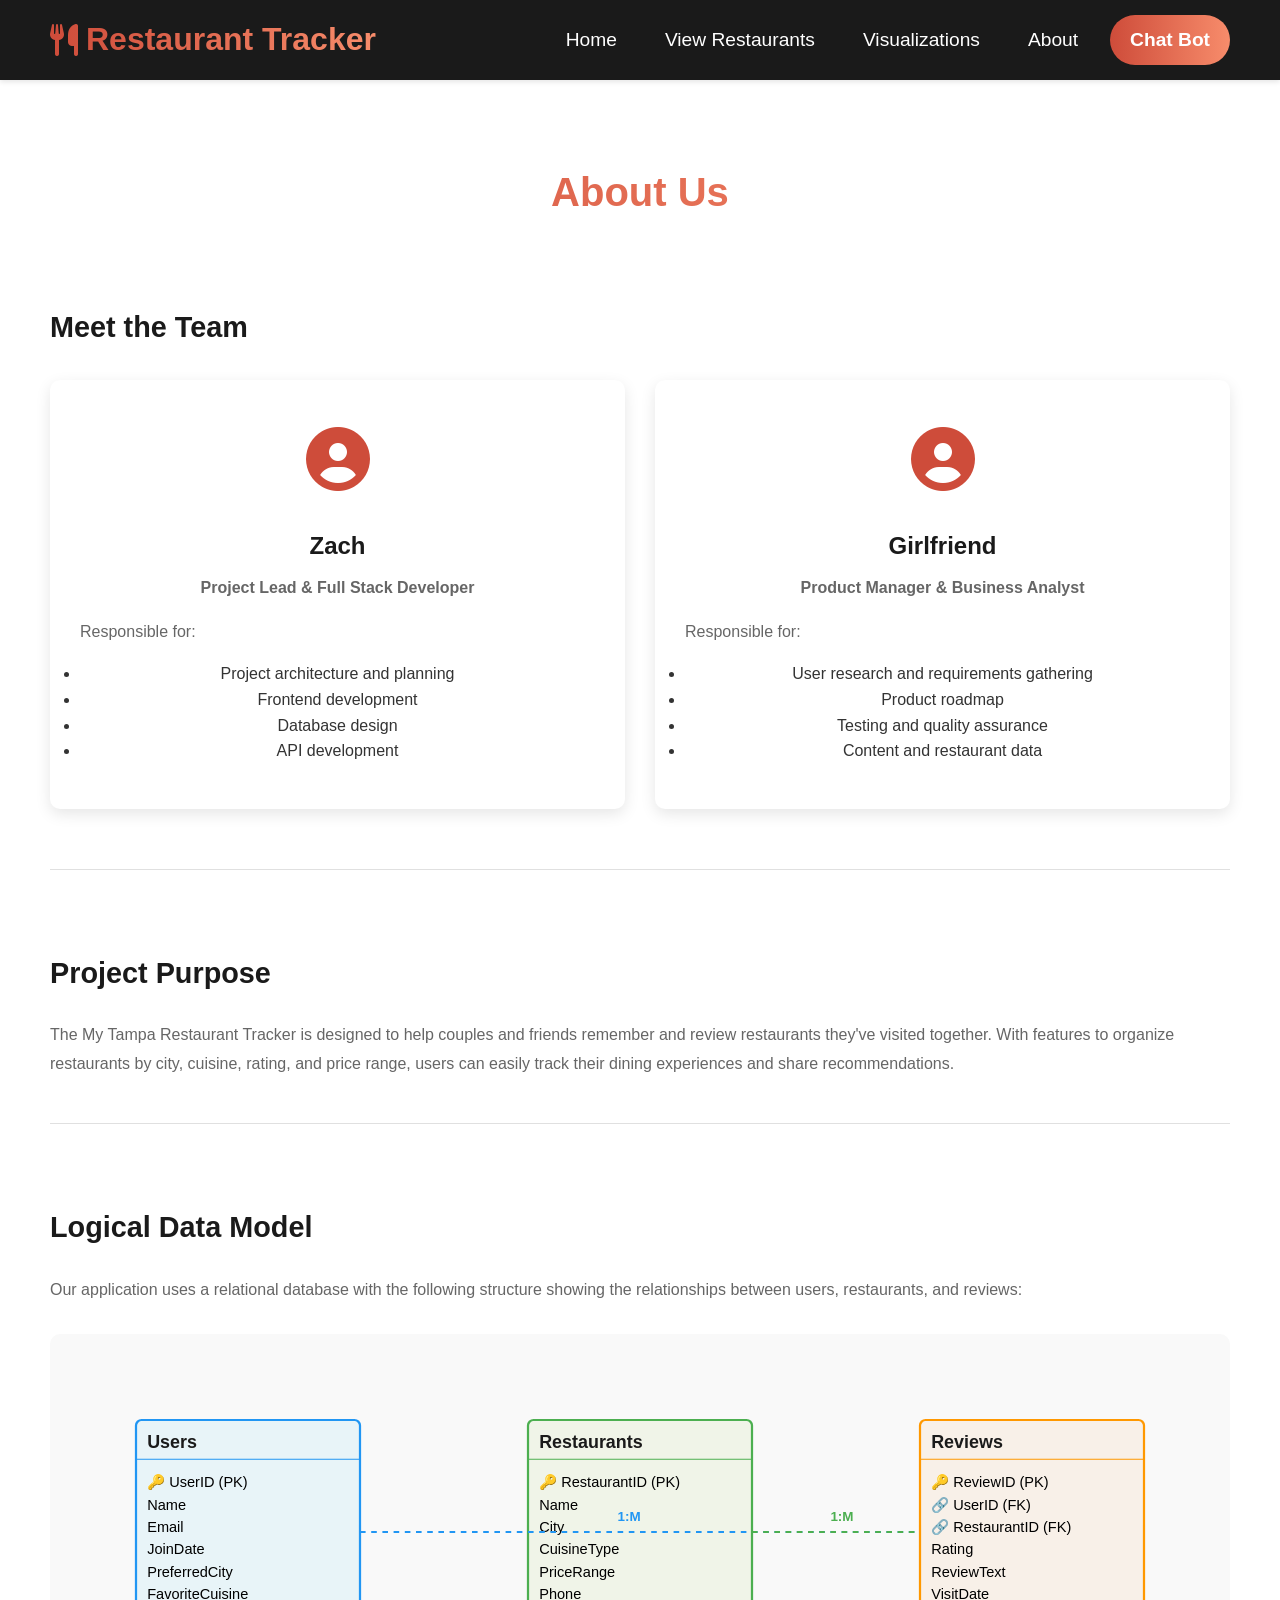
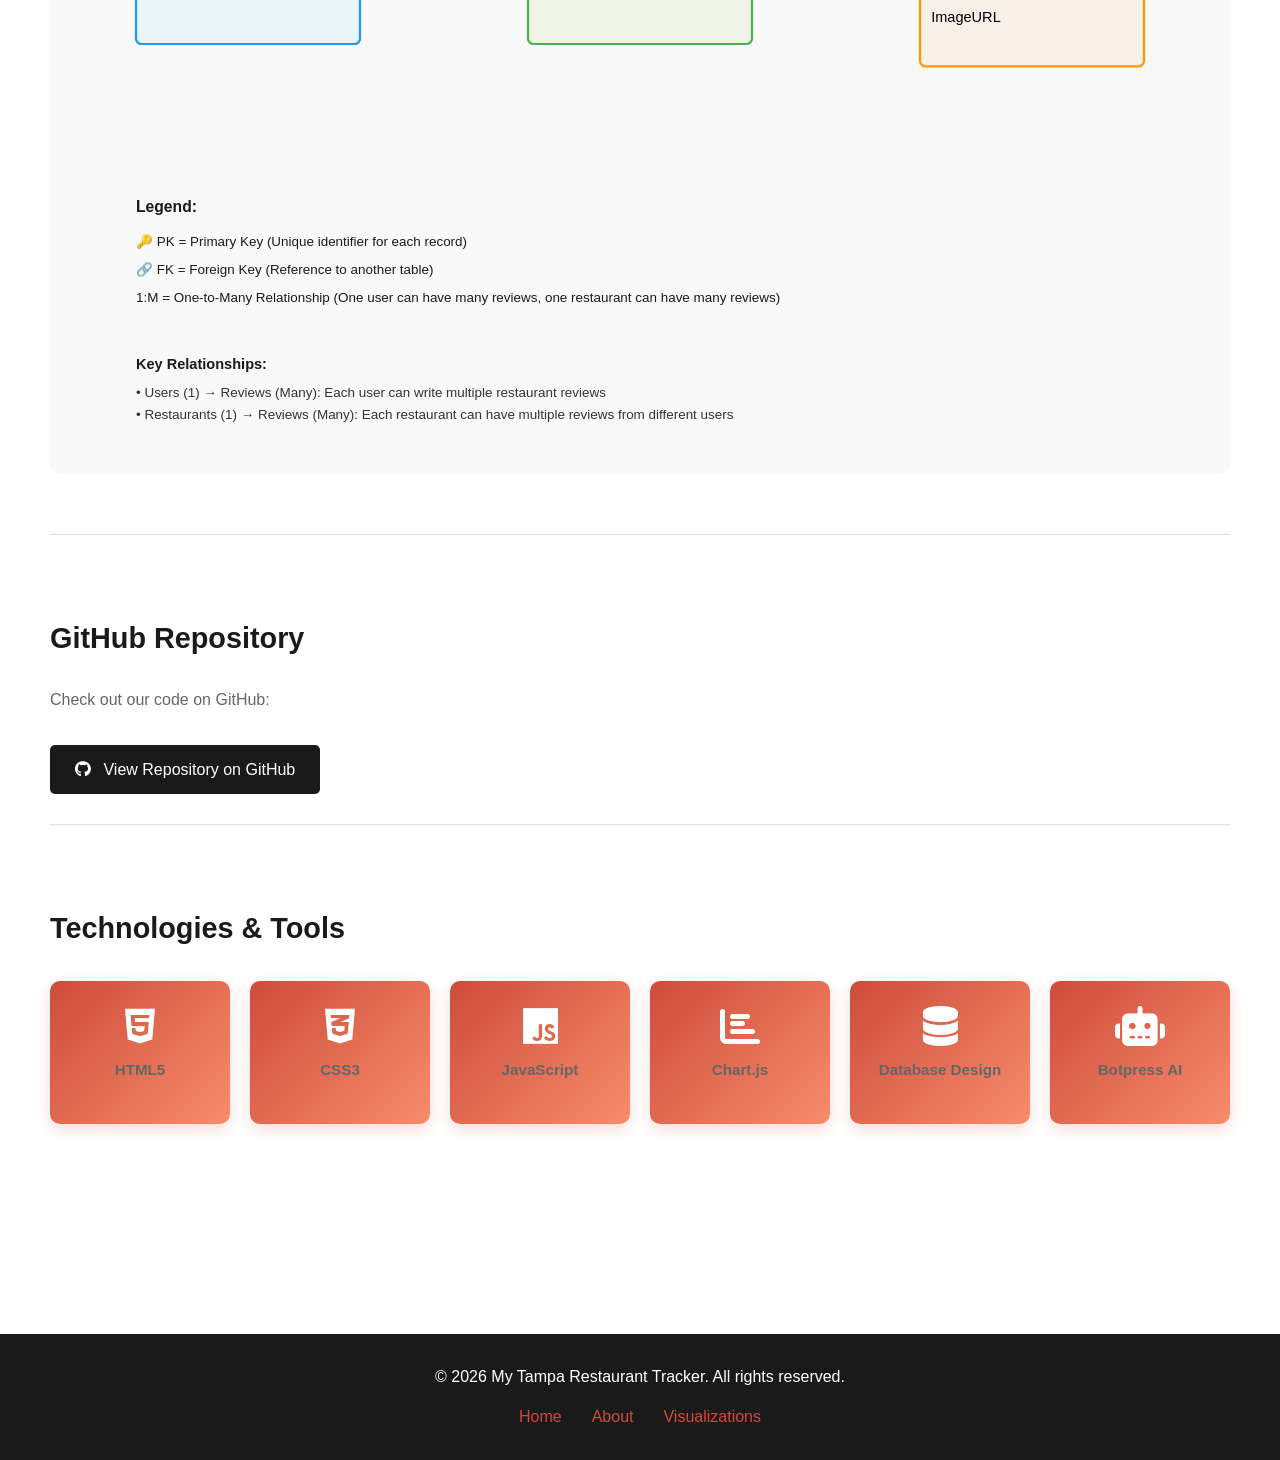
==== My-Tampa-Restaurant-Tracker/about.html @ 0e8261d6 "Finished all logic excluding botpress bot" ====
<!DOCTYPE html>
<html lang="en">
<head>
    <meta charset="UTF-8">
    <meta name="viewport" content="width=device-width, initial-scale=1.0">
    <title>About Us</title>
    <link rel="stylesheet" href="styles.css">
    <link rel="stylesheet" href="https://cdnjs.cloudflare.com/ajax/libs/font-awesome/6.4.0/css/all.min.css">
</head>
<body>
    <nav class="navbar">
        <div class="navbar_container">
            <a href="index.html" id="navbar_logo">
                <i class="fas fa-utensils"></i> Restaurant Tracker
            </a>
            <div class="navbar_toggle" id="mobile-menu">
                <span class="bar"></span> <span class="bar"></span> <span class="bar"></span>
            </div>
            <ul class="navbar_menu">
                <li>
                    <a href="index.html" class="navbar_links">Home</a>
                </li>
                <li>
                    <a href="read.html" class="navbar_links">View Restaurants</a>
                </li>
                <li>
                    <a href="visualizations.html" class="navbar_links">Visualizations</a>
                </li>
                <li>
                    <a href="about.html" class="navbar_links">About</a>
                </li>
                <li class="navbar_item">
                    <a href="mybot.html" class="button">Chat Bot</a>
                </li>
            </ul>
        </div>
    </nav>

    <div class="container">
        <h1 class="page_title">About Us</h1>

        <!-- Team Section -->
        <section class="about_section">
            <h2>Meet the Team</h2>
            <div class="team_grid">
                <div class="team_member">
                    <div class="member_avatar">
                        <i class="fas fa-user-circle"></i>
                    </div>
                    <h3>Zach</h3>
                    <p class="role">Project Lead & Full Stack Developer</p>
                    <p class="contributions">
                        Responsible for:
                        <ul>
                            <li>Project architecture and planning</li>
                            <li>Frontend development</li>
                            <li>Database design</li>
                            <li>API development</li>
                        </ul>
                    </p>
                </div>

                <div class="team_member">
                    <div class="member_avatar">
                        <i class="fas fa-user-circle"></i>
                    </div>
                    <h3>Girlfriend</h3>
                    <p class="role">Product Manager & Business Analyst</p>
                    <p class="contributions">
                        Responsible for:
                        <ul>
                            <li>User research and requirements gathering</li>
                            <li>Product roadmap</li>
                            <li>Testing and quality assurance</li>
                            <li>Content and restaurant data</li>
                        </ul>
                    </p>
                </div>
            </div>
        </section>

        <!-- Project Purpose -->
        <section class="about_section">
            <h2>Project Purpose</h2>
            <p>The My Tampa Restaurant Tracker is designed to help couples and friends remember and review restaurants they've visited together. With features to organize restaurants by city, cuisine, rating, and price range, users can easily track their dining experiences and share recommendations.</p>
        </section>

        <!-- Data Model Section -->
        <section class="about_section">
            <h2>Logical Data Model</h2>
            <p>Our application uses a relational database with the following structure showing the relationships between users, restaurants, and reviews:</p>
            
            <div class="data_model_container">
                <svg viewBox="0 0 1000 600" class="data_model_svg">
                    <!-- Users Table -->
                    <g id="users-table">
                        <rect x="50" y="50" width="200" height="200" fill="#e8f4f8" stroke="#2196F3" stroke-width="2" rx="5"/>
                        <text x="60" y="75" font-size="16" font-weight="bold" fill="#1a1a1a">Users</text>
                        <line x1="50" y1="85" x2="250" y2="85" stroke="#2196F3" stroke-width="1"/>
                        
                        <text x="60" y="110" font-size="13">🔑 UserID (PK)</text>
                        <text x="60" y="130" font-size="13">Name</text>
                        <text x="60" y="150" font-size="13">Email</text>
                        <text x="60" y="170" font-size="13">JoinDate</text>
                        <text x="60" y="190" font-size="13">PreferredCity</text>
                        <text x="60" y="210" font-size="13">FavoriteCuisine</text>
                    </g>

                    <!-- Restaurants Table -->
                    <g id="restaurants-table">
                        <rect x="400" y="50" width="200" height="200" fill="#f0f4e8" stroke="#4CAF50" stroke-width="2" rx="5"/>
                        <text x="410" y="75" font-size="16" font-weight="bold" fill="#1a1a1a">Restaurants</text>
                        <line x1="400" y1="85" x2="600" y2="85" stroke="#4CAF50" stroke-width="1"/>
                        
                        <text x="410" y="110" font-size="13">🔑 RestaurantID (PK)</text>
                        <text x="410" y="130" font-size="13">Name</text>
                        <text x="410" y="150" font-size="13">City</text>
                        <text x="410" y="170" font-size="13">CuisineType</text>
                        <text x="410" y="190" font-size="13">PriceRange</text>
                        <text x="410" y="210" font-size="13">Phone</text>
                    </g>

                    <!-- Reviews Table -->
                    <g id="reviews-table">
                        <rect x="750" y="50" width="200" height="220" fill="#f8f0e8" stroke="#FF9800" stroke-width="2" rx="5"/>
                        <text x="760" y="75" font-size="16" font-weight="bold" fill="#1a1a1a">Reviews</text>
                        <line x1="750" y1="85" x2="950" y2="85" stroke="#FF9800" stroke-width="1"/>
                        
                        <text x="760" y="110" font-size="13">🔑 ReviewID (PK)</text>
                        <text x="760" y="130" font-size="13">🔗 UserID (FK)</text>
                        <text x="760" y="150" font-size="13">🔗 RestaurantID (FK)</text>
                        <text x="760" y="170" font-size="13">Rating</text>
                        <text x="760" y="190" font-size="13">ReviewText</text>
                        <text x="760" y="210" font-size="13">VisitDate</text>
                        <text x="760" y="230" font-size="13">ImageURL</text>
                    </g>

                    <!-- Relationship Lines -->
                    <!-- Users to Reviews (One-to-Many) -->
                    <line x1="250" y1="150" x2="750" y2="150" stroke="#2196F3" stroke-width="2" stroke-dasharray="5,5"/>
                    <text x="480" y="140" font-size="12" fill="#2196F3" font-weight="bold">1:M</text>
                    
                    <!-- Restaurants to Reviews (One-to-Many) -->
                    <line x1="600" y1="150" x2="750" y2="150" stroke="#4CAF50" stroke-width="2" stroke-dasharray="5,5"/>
                    <text x="670" y="140" font-size="12" fill="#4CAF50" font-weight="bold">1:M</text>

                    <!-- Legend -->
                    <g id="legend">
                        <text x="50" y="400" font-size="14" font-weight="bold" fill="#1a1a1a">Legend:</text>
                        <text x="50" y="430" font-size="12" fill="#1a1a1a">🔑 PK = Primary Key (Unique identifier for each record)</text>
                        <text x="50" y="455" font-size="12" fill="#1a1a1a">🔗 FK = Foreign Key (Reference to another table)</text>
                        <text x="50" y="480" font-size="12" fill="#1a1a1a">1:M = One-to-Many Relationship (One user can have many reviews, one restaurant can have many reviews)</text>
                    </g>

                    <!-- Relationships Description -->
                    <g id="description">
                        <text x="50" y="540" font-size="13" font-weight="bold" fill="#1a1a1a">Key Relationships:</text>
                        <text x="50" y="565" font-size="12" fill="#333">• Users (1) → Reviews (Many): Each user can write multiple restaurant reviews</text>
                        <text x="50" y="585" font-size="12" fill="#333">• Restaurants (1) → Reviews (Many): Each restaurant can have multiple reviews from different users</text>
                    </g>
                </svg>
            </div>
        </section>

        <!-- GitHub Link -->
        <section class="about_section">
            <h2>GitHub Repository</h2>
            <p>Check out our code on GitHub:</p>
            <a href="https://github.com/yourusername/My-Tampa-Restaurant-Tracker" class="github_link" target="_blank">
                <i class="fab fa-github"></i> View Repository on GitHub
            </a>
        </section>

        <!-- Technologies Used -->
        <section class="about_section">
            <h2>Technologies & Tools</h2>
            <div class="tech_grid">
                <div class="tech_item">
                    <i class="fab fa-html5"></i>
                    <p>HTML5</p>
                </div>
                <div class="tech_item">
                    <i class="fab fa-css3-alt"></i>
                    <p>CSS3</p>
                </div>
                <div class="tech_item">
                    <i class="fab fa-js"></i>
                    <p>JavaScript</p>
                </div>
                <div class="tech_item">
                    <i class="fas fa-chart-bar"></i>
                    <p>Chart.js</p>
                </div>
                <div class="tech_item">
                    <i class="fas fa-database"></i>
                    <p>Database Design</p>
                </div>
                <div class="tech_item">
                    <i class="fas fa-robot"></i>
                    <p>Botpress AI</p>
                </div>
            </div>
        </section>
    </div>

    <footer class="footer">
        <div class="footer_container">
            <p>&copy; 2026 My Tampa Restaurant Tracker. All rights reserved.</p>
            <div class="footer_links">
                <a href="index.html">Home</a>
                <a href="about.html">About</a>
                <a href="visualizations.html">Visualizations</a>
            </div>
        </div>
    </footer>

    <script src="script.js"></script>
</body>
</html>
---- My-Tampa-Restaurant-Tracker/styles.css ----
/* ===== GENERAL STYLES ===== */
* {
    box-sizing: border-box;
    margin: 0;
    padding: 0;
    font-family: 'Segoe UI', Tahoma, Geneva, Verdana, sans-serif;
}

body {
    line-height: 1.6;
    color: #333;
}

/* ===== NAVBAR ===== */
.navbar {
    background-color: #1a1a1a;
    height: 80px;
    display: flex;
    align-items: center;
    justify-content: center;
    font-size: 1.2rem;
    position: sticky;
    top: 0;
    z-index: 999;
    box-shadow: 0 2px 5px rgba(0, 0, 0, 0.1);
}

.navbar_container {
    display: flex;
    justify-content: space-between;
    align-items: center;
    height: 80px;
    z-index: 1;
    width: 100%;
    max-width: 1300px;
    padding: 0 50px;
    margin: 0 auto;
}

#navbar_logo {
    background: linear-gradient(to right, #ce4c3a, #f78c6b);
    background-size: 100%;
    -webkit-background-clip: text;
    -moz-background-clip: text;
    -webkit-text-fill-color: transparent;
    -moz-text-fill-color: transparent;
    display: flex;
    align-items: center;
    cursor: pointer;
    text-decoration: none;
    font-size: 2rem;
    font-weight: bold;
}

#navbar_logo i {
    margin-right: 0.5rem;
}

.navbar_menu {
    display: flex;
    align-items: center;
    list-style: none;
    text-align: center;
    gap: 1rem;
}

.navbar_item {
    height: 80px;
    display: flex;
    align-items: center;
}

.navbar_links {
    color: #fff;
    display: flex;
    align-items: center;
    justify-content: center;
    text-decoration: none;
    padding: 0.75rem 1rem;
    height: 100%;
    font-weight: 500;
    transition: all 0.3s ease;
}

.navbar_links:hover {
    color: #ce4c3a;
}

.button {
    display: flex;
    justify-content: center;
    align-items: center;
    text-decoration: none;
    padding: 10px 20px;
    border: none;
    outline: none;
    border-radius: 25px;
    background: linear-gradient(to right, #ce4c3a, #f78c6b);
    color: #fff;
    font-weight: 600;
    transition: all 0.3s ease;
    cursor: pointer;
}

.button:hover {
    transform: scale(1.05);
    box-shadow: 0 5px 15px rgba(206, 76, 58, 0.3);
}

/* ===== HERO SECTION ===== */
.hero {
    background: linear-gradient(135deg, #1a1a1a 0%, #2a2a2a 100%);
    color: #fff;
    padding: 100px 50px;
    text-align: center;
    min-height: 600px;
    display: flex;
    align-items: center;
    justify-content: center;
}

.hero_container {
    max-width: 900px;
    margin: 0 auto;
}

.hero_title {
    font-size: 3.5rem;
    margin-bottom: 20px;
    background: linear-gradient(to right, #ce4c3a, #f78c6b);
    -webkit-background-clip: text;
    -moz-background-clip: text;
    -webkit-text-fill-color: transparent;
    -moz-text-fill-color: transparent;
}

.hero_description {
    font-size: 1.2rem;
    margin-bottom: 40px;
    color: #ddd;
    max-width: 700px;
    margin-left: auto;
    margin-right: auto;
}

.hero_buttons {
    display: flex;
    gap: 20px;
    justify-content: center;
    flex-wrap: wrap;
}

.btn {
    display: inline-block;
    padding: 15px 40px;
    border-radius: 50px;
    text-decoration: none;
    font-weight: 600;
    transition: all 0.3s ease;
    border: 2px solid transparent;
    cursor: pointer;
}

.btn_primary {
    background: linear-gradient(to right, #ce4c3a, #f78c6b);
    color: #fff;
}

.btn_primary:hover {
    transform: translateY(-3px);
    box-shadow: 0 10px 25px rgba(206, 76, 58, 0.3);
}

.btn_secondary {
    background: transparent;
    color: #fff;
    border: 2px solid #ce4c3a;
}

.btn_secondary:hover {
    background: #ce4c3a;
    transform: translateY(-3px);
}

/* ===== FEATURES SECTION ===== */
.features {
    padding: 80px 50px;
    background-color: #f9f9f9;
}

.features h2 {
    text-align: center;
    font-size: 2.5rem;
    margin-bottom: 60px;
    color: #1a1a1a;
}

.features_grid {
    display: grid;
    grid-template-columns: repeat(auto-fit, minmax(300px, 1fr));
    gap: 30px;
    max-width: 1300px;
    margin: 0 auto;
}

.feature_card {
    background: #fff;
    padding: 40px 30px;
    border-radius: 10px;
    text-align: center;
    box-shadow: 0 5px 15px rgba(0, 0, 0, 0.1);
    transition: all 0.3s ease;
}

.feature_card:hover {
    transform: translateY(-10px);
    box-shadow: 0 15px 35px rgba(0, 0, 0, 0.15);
}

.feature_card i {
    font-size: 3rem;
    color: #ce4c3a;
    margin-bottom: 20px;
}

.feature_card h3 {
    font-size: 1.3rem;
    margin-bottom: 15px;
    color: #1a1a1a;
}

.feature_card p {
    color: #666;
    line-height: 1.6;
}

/* ===== CRUD SECTION ===== */
.crud_section {
    padding: 80px 50px;
    background-color: #fff;
}

.crud_section h2 {
    text-align: center;
    font-size: 2.5rem;
    margin-bottom: 60px;
    color: #1a1a1a;
}

.crud_buttons_container {
    display: grid;
    grid-template-columns: repeat(auto-fit, minmax(250px, 1fr));
    gap: 30px;
    max-width: 1300px;
    margin: 0 auto;
}

.crud_btn {
    display: flex;
    flex-direction: column;
    align-items: center;
    justify-content: center;
    padding: 40px;
    border-radius: 10px;
    text-decoration: none;
    color: #fff;
    font-weight: 600;
    transition: all 0.3s ease;
    text-align: center;
    gap: 15px;
}

.crud_btn i {
    font-size: 3rem;
}

.crud_btn span {
    font-size: 1.5rem;
    font-weight: bold;
}

.crud_btn p {
    font-size: 0.95rem;
    opacity: 0.9;
}

.create_btn {
    background: linear-gradient(135deg, #4CAF50, #81C784);
}

.read_btn {
    background: linear-gradient(135deg, #2196F3, #64B5F6);
}

.update_btn {
    background: linear-gradient(135deg, #FF9800, #FFB74D);
}

.delete_btn {
    background: linear-gradient(135deg, #f44336, #ef5350);
}

.crud_btn:hover {
    transform: translateY(-10px) scale(1.05);
    box-shadow: 0 15px 40px rgba(0, 0, 0, 0.2);
}

/* ===== FOOTER ===== */
.footer {
    background-color: #1a1a1a;
    color: #fff;
    text-align: center;
    padding: 30px;
    margin-top: 60px;
}

.footer_container {
    max-width: 1300px;
    margin: 0 auto;
}

.footer_links {
    margin-top: 15px;
    display: flex;
    justify-content: center;
    gap: 30px;
}

.footer_links a {
    color: #ce4c3a;
    text-decoration: none;
    transition: all 0.3s ease;
}

.footer_links a:hover {
    color: #f78c6b;
}

/* ===== MOBILE NAVBAR TOGGLE ===== */
.navbar_toggle {
    display: none;
    flex-direction: column;
    cursor: pointer;
}

.bar {
    width: 25px;
    height: 3px;
    background-color: #ce4c3a;
    margin: 5px auto;
    transition: all 0.3s ease;
}

/* ===== PAGE TITLES ===== */
.page_title {
    font-size: 2.5rem;
    color: #1a1a1a;
    margin: 40px 0 30px 0;
    text-align: center;
    background: linear-gradient(to right, #ce4c3a, #f78c6b);
    -webkit-background-clip: text;
    -moz-background-clip: text;
    -webkit-text-fill-color: transparent;
    -moz-text-fill-color: transparent;
}

/* ===== CONTENT CONTAINER ===== */
.container {
    max-width: 1300px;
    margin: 0 auto;
    padding: 40px 50px;
}

/* ===== RESPONSIVE DESIGN ===== */
@media screen and (max-width: 960px) {
    .navbar_container {
        padding: 0 30px;
    }

    #navbar_logo {
        font-size: 1.5rem;
    }

    .navbar_menu {
        display: flex;
        flex-direction: column;
        width: 100%;
        position: absolute;
        top: 80px;
        left: -100%;
        opacity: 1;
        transition: all 0.5s ease;
        background-color: #1a1a1a;
    }

    .navbar_menu.active {
        left: 0;
        opacity: 1;
        transition: all 0.5s ease;
        z-index: 1;
    }

    .navbar_links {
        padding: 1rem;
        width: 100%;
        display: table;
    }

    .navbar_links:hover {
        background-color: #ce4c3a;
        color: #fff;
        transform: scale(1.1);
    }

    .button {
        width: 80%;
        display: flex;
        justify-content: center;
        align-items: center;
        margin: 0 auto;
    }

    .navbar_toggle {
        display: flex;
    }

    .hero_title {
        font-size: 2rem;
    }

    .hero_description {
        font-size: 1rem;
    }

    .hero {
        padding: 60px 30px;
        min-height: 400px;
    }

    .hero_buttons {
        flex-direction: column;
        align-items: center;
    }

    .btn {
        width: 100%;
        max-width: 400px;
    }

    .features {
        padding: 50px 30px;
    }

    .features h2 {
        font-size: 2rem;
    }

    .features_grid {
        grid-template-columns: 1fr;
    }

    .crud_section {
        padding: 50px 30px;
    }

    .crud_buttons_container {
        grid-template-columns: repeat(2, 1fr);
    }

    .container {
        padding: 30px 20px;
    }
}

@media screen and (max-width: 768px) {
    .navbar_container {
        padding: 0 20px;
    }

    #navbar_logo {
        font-size: 1.3rem;
    }

    .hero_title {
        font-size: 1.5rem;
    }

    .features h2 {
        font-size: 1.5rem;
    }

    .crud_buttons_container {
        grid-template-columns: 1fr;
    }

    .page_title {
        font-size: 1.8rem;
    }

    .table_responsive {
        font-size: 0.9rem;
    }
}

@media screen and (max-width: 480px) {
    .navbar_container {
        padding: 0 15px;
    }

    #navbar_logo {
        font-size: 1rem;
    }

    #navbar_logo i {
        margin-right: 0.3rem;
    }

    .hero {
        padding: 40px 20px;
        min-height: 300px;
    }

    .hero_title {
        font-size: 1.3rem;
    }

    .hero_description {
        font-size: 0.9rem;
    }

    .hero_buttons {
        gap: 10px;
    }

    .btn {
        padding: 10px 20px;
        font-size: 0.9rem;
    }

    .features {
        padding: 40px 15px;
    }

    .features h2 {
        font-size: 1.3rem;
        margin-bottom: 30px;
    }

    .feature_card {
        padding: 25px 15px;
    }

    .feature_card i {
        font-size: 2rem;
    }

    .crud_btn {
        padding: 25px 15px;
    }

    .crud_btn i {
        font-size: 2rem;
    }

    .crud_btn span {
        font-size: 1.1rem;
    }

    .page_title {
        font-size: 1.3rem;
    }

    .container {
        padding: 20px 15px;
    }
}

/* ===== FORMS STYLES ===== */
.form_wrapper {
    background: #fff;
    padding: 40px;
    border-radius: 10px;
    box-shadow: 0 5px 15px rgba(0, 0, 0, 0.1);
    margin: 30px 0;
}

.restaurant_form {
    display: flex;
    flex-direction: column;
    gap: 20px;
}

.form_group {
    display: flex;
    flex-direction: column;
}

.form_group label {
    font-weight: 600;
    margin-bottom: 8px;
    color: #1a1a1a;
}

.form_group input,
.form_group select,
.form_group textarea {
    padding: 12px;
    border: 2px solid #e0e0e0;
    border-radius: 5px;
    font-size: 1rem;
    font-family: inherit;
    transition: all 0.3s ease;
}

.form_group input:focus,
.form_group select:focus,
.form_group textarea:focus {
    outline: none;
    border-color: #ce4c3a;
    box-shadow: 0 0 0 3px rgba(206, 76, 58, 0.1);
}

.form_row {
    display: grid;
    grid-template-columns: repeat(2, 1fr);
    gap: 20px;
}

.form_buttons {
    display: flex;
    gap: 15px;
    margin-top: 20px;
    flex-wrap: wrap;
}

.form_buttons .btn {
    flex: 1;
    min-width: 150px;
    padding: 12px 20px;
}

.select_restaurant {
    background: #f5f5f5;
    padding: 20px;
    border-radius: 5px;
    margin-bottom: 30px;
}

.select_restaurant label {
    font-weight: 600;
    display: block;
    margin-bottom: 10px;
}

.filter_select {
    width: 100%;
    padding: 10px;
    border: 2px solid #e0e0e0;
    border-radius: 5px;
    font-size: 1rem;
}

/* ===== FILTERS ===== */
.filters {
    display: grid;
    grid-template-columns: repeat(3, 1fr);
    gap: 15px;
    margin: 30px 0;
}

.search_input {
    padding: 12px;
    border: 2px solid #e0e0e0;
    border-radius: 5px;
    font-size: 1rem;
    width: 100%;
}

.search_input:focus {
    outline: none;
    border-color: #ce4c3a;
}

/* ===== RESTAURANT GRID ===== */
.restaurants_grid {
    display: grid;
    grid-template-columns: repeat(auto-fill, minmax(300px, 1fr));
    gap: 25px;
    margin: 30px 0;
}

.restaurant_card {
    background: #fff;
    border-radius: 10px;
    overflow: hidden;
    box-shadow: 0 5px 15px rgba(0, 0, 0, 0.1);
    transition: all 0.3s ease;
}

.restaurant_card:hover {
    transform: translateY(-10px);
    box-shadow: 0 15px 35px rgba(0, 0, 0, 0.15);
}

.restaurant_image {
    width: 100%;
    height: 200px;
    background: linear-gradient(135deg, #ce4c3a, #f78c6b);
    display: flex;
    align-items: center;
    justify-content: center;
    color: #fff;
    font-size: 3rem;
}

.restaurant_image img {
    width: 100%;
    height: 100%;
    object-fit: cover;
}

.restaurant_info {
    padding: 20px;
}

.restaurant_info h3 {
    font-size: 1.3rem;
    margin-bottom: 8px;
    color: #1a1a1a;
}

.restaurant_meta {
    display: flex;
    flex-direction: column;
    gap: 8px;
    margin: 15px 0;
    font-size: 0.95rem;
    color: #666;
}

.restaurant_meta p {
    display: flex;
    align-items: center;
    gap: 8px;
}

.restaurant_rating {
    color: #ce4c3a;
    font-weight: 600;
}

/* ===== CHARTS SECTION ===== */
.charts_grid {
    display: grid;
    grid-template-columns: repeat(auto-fit, minmax(500px, 1fr));
    gap: 30px;
    margin: 30px 0;
}

.chart_container {
    background: #fff;
    padding: 25px;
    border-radius: 10px;
    box-shadow: 0 5px 15px rgba(0, 0, 0, 0.1);
}

.chart_container h2 {
    font-size: 1.3rem;
    margin-bottom: 20px;
    color: #1a1a1a;
    display: flex;
    align-items: center;
    gap: 10px;
}

.chart_container canvas {
    max-height: 300px;
}

.section_subtitle {
    text-align: center;
    color: #666;
    font-size: 1.1rem;
    margin: 0 0 40px 0;
}

/* ===== STATS SUMMARY ===== */
.stats_summary {
    margin: 60px 0;
}

.stats_summary h2 {
    text-align: center;
    font-size: 2rem;
    margin-bottom: 40px;
    color: #1a1a1a;
}

.stats_grid {
    display: grid;
    grid-template-columns: repeat(auto-fit, minmax(200px, 1fr));
    gap: 20px;
}

.stat_card {
    background: linear-gradient(135deg, #1a1a1a, #2a2a2a);
    color: #fff;
    padding: 30px;
    border-radius: 10px;
    text-align: center;
    box-shadow: 0 5px 15px rgba(0, 0, 0, 0.2);
}

.stat_card h3 {
    font-size: 0.95rem;
    opacity: 0.8;
    margin-bottom: 15px;
    text-transform: uppercase;
    letter-spacing: 1px;
}

.stat_number {
    font-size: 2.5rem;
    font-weight: bold;
    color: #ce4c3a;
    margin-bottom: 10px;
}

.stat_subtext {
    font-size: 0.9rem;
    opacity: 0.7;
}

/* ===== ABOUT PAGE STYLES ===== */
.about_section {
    margin: 50px 0;
    padding: 30px 0;
    border-bottom: 1px solid #e0e0e0;
}

.about_section:last-child {
    border-bottom: none;
}

.about_section h2 {
    font-size: 1.8rem;
    margin-bottom: 25px;
    color: #1a1a1a;
}

.about_section p {
    color: #666;
    line-height: 1.8;
    font-size: 1rem;
    margin-bottom: 15px;
}

.team_grid {
    display: grid;
    grid-template-columns: repeat(auto-fit, minmax(300px, 1fr));
    gap: 30px;
    margin: 30px 0;
}

.team_member {
    background: #fff;
    padding: 30px;
    border-radius: 10px;
    text-align: center;
    box-shadow: 0 5px 15px rgba(0, 0, 0, 0.1);
    transition: all 0.3s ease;
}

.team_member:hover {
    transform: translateY(-10px);
    box-shadow: 0 15px 35px rgba(0, 0, 0, 0.15);
}

.member_avatar {
    font-size: 4rem;
    color: #ce4c3a;
    margin-bottom: 15px;
}

.team_member h3 {
    font-size: 1.5rem;
    margin-bottom: 8px;
    color: #1a1a1a;
}

.role {
    color: #ce4c3a;
    font-weight: 600;
    margin-bottom: 15px;
}

.contributions {
    color: #666;
    font-size: 0.95rem;
    text-align: left;
}

.contributions ul {
    margin: 15px 0 0 20px;
}

.contributions li {
    margin: 8px 0;
}

/* ===== DATA MODEL ===== */
.data_model_container {
    background: #f9f9f9;
    padding: 30px;
    border-radius: 10px;
    margin: 30px 0;
    overflow-x: auto;
}

.data_model_svg {
    width: 100%;
    min-width: 600px;
    height: auto;
}

/* ===== TECH GRID ===== */
.tech_grid {
    display: grid;
    grid-template-columns: repeat(auto-fit, minmax(150px, 1fr));
    gap: 20px;
    margin: 30px 0;
}

.tech_item {
    background: linear-gradient(135deg, #ce4c3a, #f78c6b);
    color: #fff;
    padding: 25px;
    border-radius: 10px;
    text-align: center;
    box-shadow: 0 5px 15px rgba(206, 76, 58, 0.2);
    transition: all 0.3s ease;
}

.tech_item:hover {
    transform: scale(1.05);
}

.tech_item i {
    font-size: 2.5rem;
    margin-bottom: 10px;
    display: block;
}

.tech_item p {
    font-size: 0.95rem;
    font-weight: 600;
}

.github_link {
    display: inline-block;
    margin-top: 15px;
    padding: 12px 25px;
    background: #1a1a1a;
    color: #fff;
    text-decoration: none;
    border-radius: 5px;
    transition: all 0.3s ease;
}

.github_link:hover {
    background: #ce4c3a;
    transform: translateY(-3px);
}

.github_link i {
    margin-right: 8px;
}

/* ===== CHATBOT PAGE ===== */
.chatbot_wrapper {
    background: #fff;
    padding: 40px;
    border-radius: 10px;
    box-shadow: 0 5px 15px rgba(0, 0, 0, 0.1);
    margin: 30px 0;
}

.chatbot_header {
    text-align: center;
    margin-bottom: 40px;
    padding-bottom: 20px;
    border-bottom: 2px solid #e0e0e0;
}

.chatbot_header h2 {
    font-size: 1.8rem;
    margin-bottom: 10px;
    color: #1a1a1a;
}

.chatbot_header p {
    color: #666;
}

.chatbot_info {
    display: grid;
    grid-template-columns: repeat(auto-fit, minmax(300px, 1fr));
    gap: 30px;
    margin-bottom: 40px;
}

.info_section {
    background: #f9f9f9;
    padding: 25px;
    border-radius: 8px;
    border-left: 4px solid #ce4c3a;
}

.info_section h3 {
    font-size: 1.2rem;
    margin-bottom: 15px;
    color: #1a1a1a;
    display: flex;
    align-items: center;
    gap: 10px;
}

.info_section ul,
.info_section ol {
    margin-left: 20px;
    color: #666;
    line-height: 1.8;
}

.info_section li {
    margin: 8px 0;
}

.example_btn {
    background: #ce4c3a;
    color: #fff;
    border: none;
    padding: 10px 20px;
    border-radius: 5px;
    cursor: pointer;
    font-weight: 600;
    transition: all 0.3s ease;
}

.example_btn:hover {
    background: #f78c6b;
    transform: scale(1.05);
}

.examples_list {
    margin-top: 15px;
    padding: 15px;
    background: #fff;
    border-radius: 5px;
    border: 1px solid #e0e0e0;
}

.examples_list p {
    margin: 8px 0;
    color: #666;
}

.botpress_container {
    background: linear-gradient(135deg, #f9f9f9, #f0f0f0);
    padding: 40px;
    border-radius: 10px;
    margin: 40px 0;
    text-align: center;
    min-height: 500px;
    display: flex;
    align-items: center;
    justify-content: center;
    border: 2px dashed #ce4c3a;
}

.embed_placeholder {
    text-align: center;
    color: #999;
}

.embed_placeholder i {
    font-size: 3rem;
    color: #ce4c3a;
    margin-bottom: 15px;
}

.embed_placeholder h3 {
    color: #1a1a1a;
    margin-bottom: 10px;
}

.embed_placeholder p {
    color: #666;
    margin: 8px 0;
}

.embed_placeholder ol {
    text-align: left;
    display: inline-block;
    color: #666;
}

.setup_steps {
    text-align: left;
    margin: 20px 0;
    padding-left: 25px;
}

.setup_steps li {
    margin: 15px 0;
    line-height: 1.8;
}

.setup_steps ul {
    margin: 10px 0 10px 20px;
}

/* ===== CRUD ACTIONS ===== */
.crud_actions {
    text-align: center;
    margin: 40px 0;
}

.crud_actions .btn {
    margin: 0 10px;
}

/* ===== DELETE PAGE ===== */
.delete_wrapper {
    background: #fff;
    padding: 30px;
    border-radius: 10px;
    box-shadow: 0 5px 15px rgba(0, 0, 0, 0.1);
}

.restaurants_list h2 {
    font-size: 1.5rem;
    margin-bottom: 25px;
    color: #1a1a1a;
}

.restaurant_delete_items {
    display: flex;
    flex-direction: column;
    gap: 15px;
}

.delete_item {
    display: flex;
    justify-content: space-between;
    align-items: center;
    background: #f9f9f9;
    padding: 20px;
    border-radius: 8px;
    border-left: 4px solid #ce4c3a;
    transition: all 0.3s ease;
}

.delete_item:hover {
    background: #f0f0f0;
    box-shadow: 0 5px 15px rgba(0, 0, 0, 0.1);
}

.delete_item_info {
    text-align: left;
    flex: 1;
}

.delete_item_info h3 {
    font-size: 1.2rem;
    margin-bottom: 5px;
    color: #1a1a1a;
}

.delete_item_info p {
    color: #666;
    font-size: 0.95rem;
}

.delete_item_info .rating {
    color: #ce4c3a;
    font-weight: 600;
    margin-top: 5px;
}

.btn_delete {
    background: #f44336 !important;
    padding: 10px 20px !important;
    white-space: nowrap;
}

.btn_delete:hover {
    background: #ef5350 !important;
}

/* ===== INFO BOX ===== */
.info_box {
    background: linear-gradient(135deg, #e3f2fd, #f3e5f5);
    border-left: 4px solid #2196F3;
    padding: 25px;
    border-radius: 8px;
    margin: 30px 0;
}

.info_box h3 {
    color: #1a1a1a;
    margin-bottom: 10px;
    font-size: 1.1rem;
}

.info_box p {
    color: #666;
    line-height: 1.8;
}

/* ===== RESPONSIVE FORMS ===== */
@media screen and (max-width: 768px) {
    .form_row {
        grid-template-columns: 1fr;
    }

    .form_wrapper {
        padding: 25px;
    }

    .filters {
        grid-template-columns: 1fr;
    }

    .form_buttons {
        flex-direction: column;
    }

    .form_buttons .btn {
        min-width: unset;
    }

    .charts_grid {
        grid-template-columns: 1fr;
    }

    .team_grid {
        grid-template-columns: 1fr;
    }

    .delete_item {
        flex-direction: column;
        align-items: flex-start;
        gap: 15px;
    }

    .restaurants_grid {
        grid-template-columns: repeat(auto-fill, minmax(250px, 1fr));
    }

    .chatbot_info {
        grid-template-columns: 1fr;
    }
}
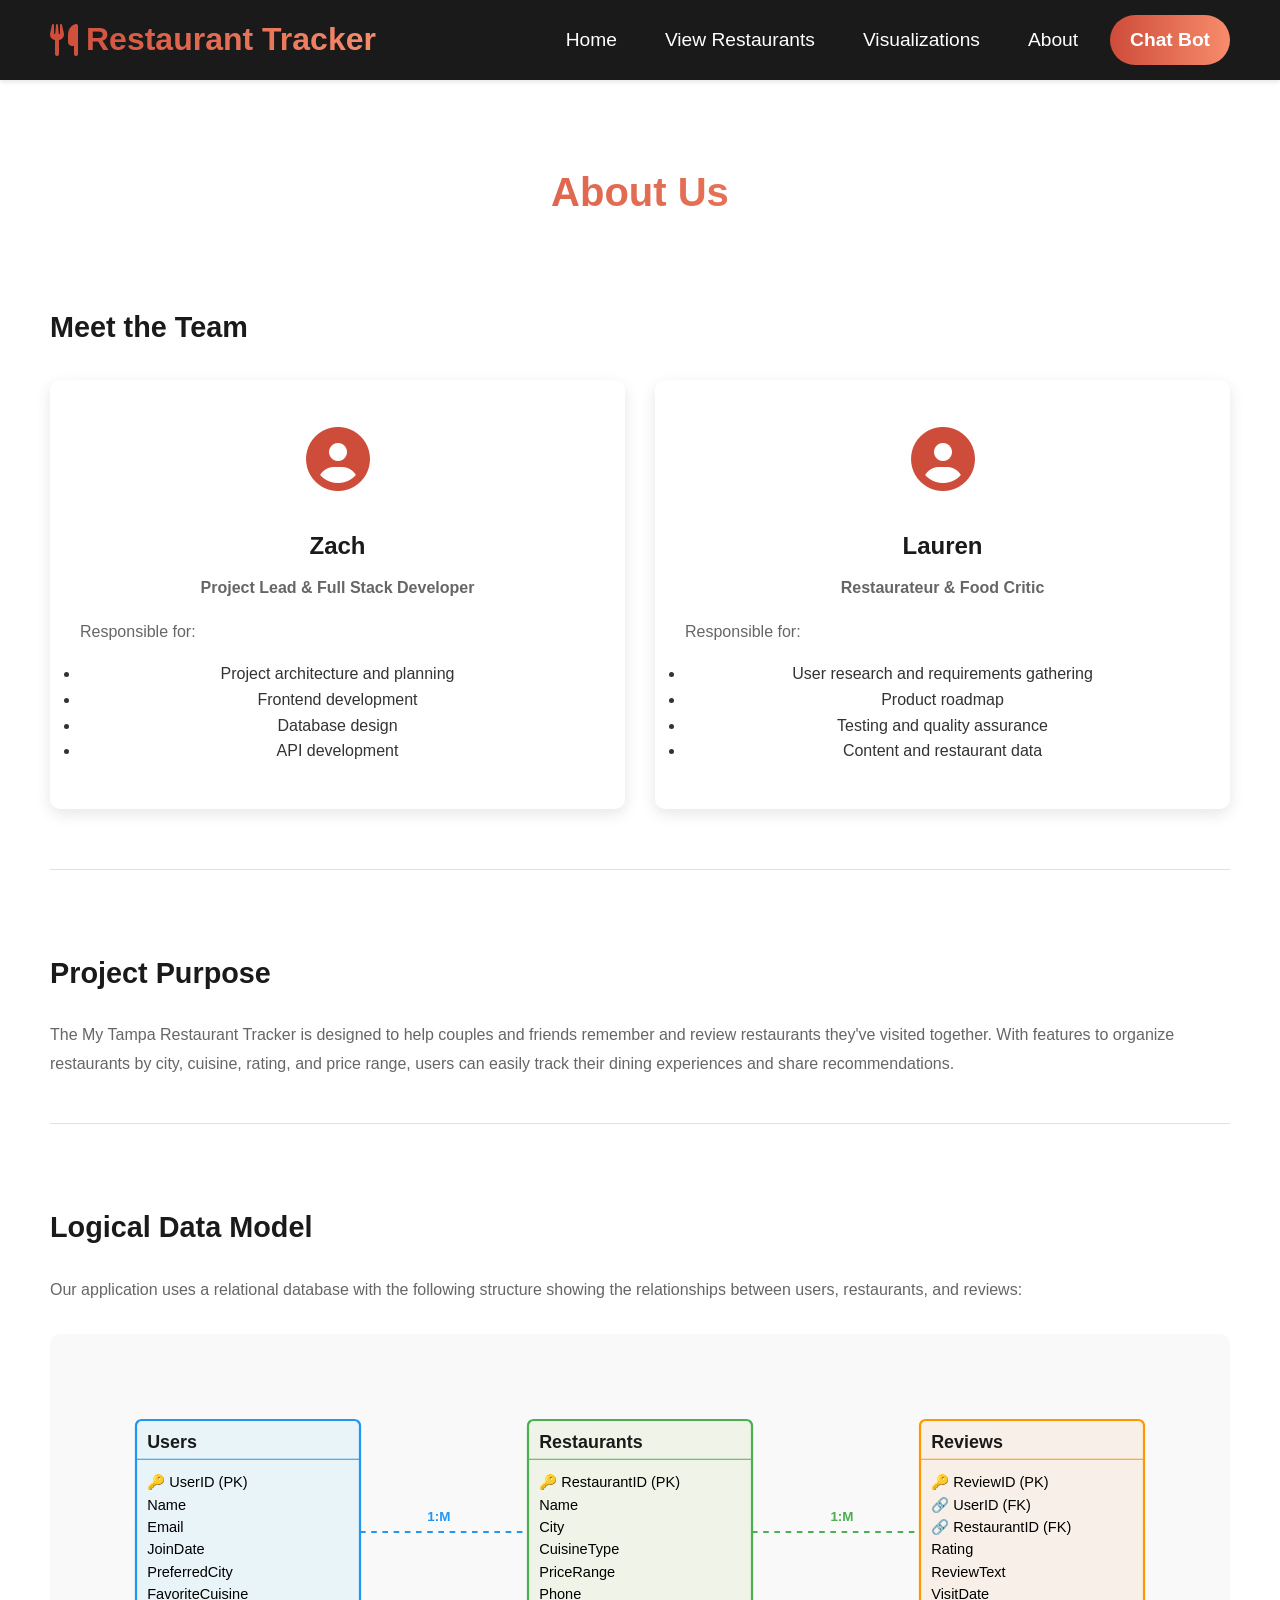
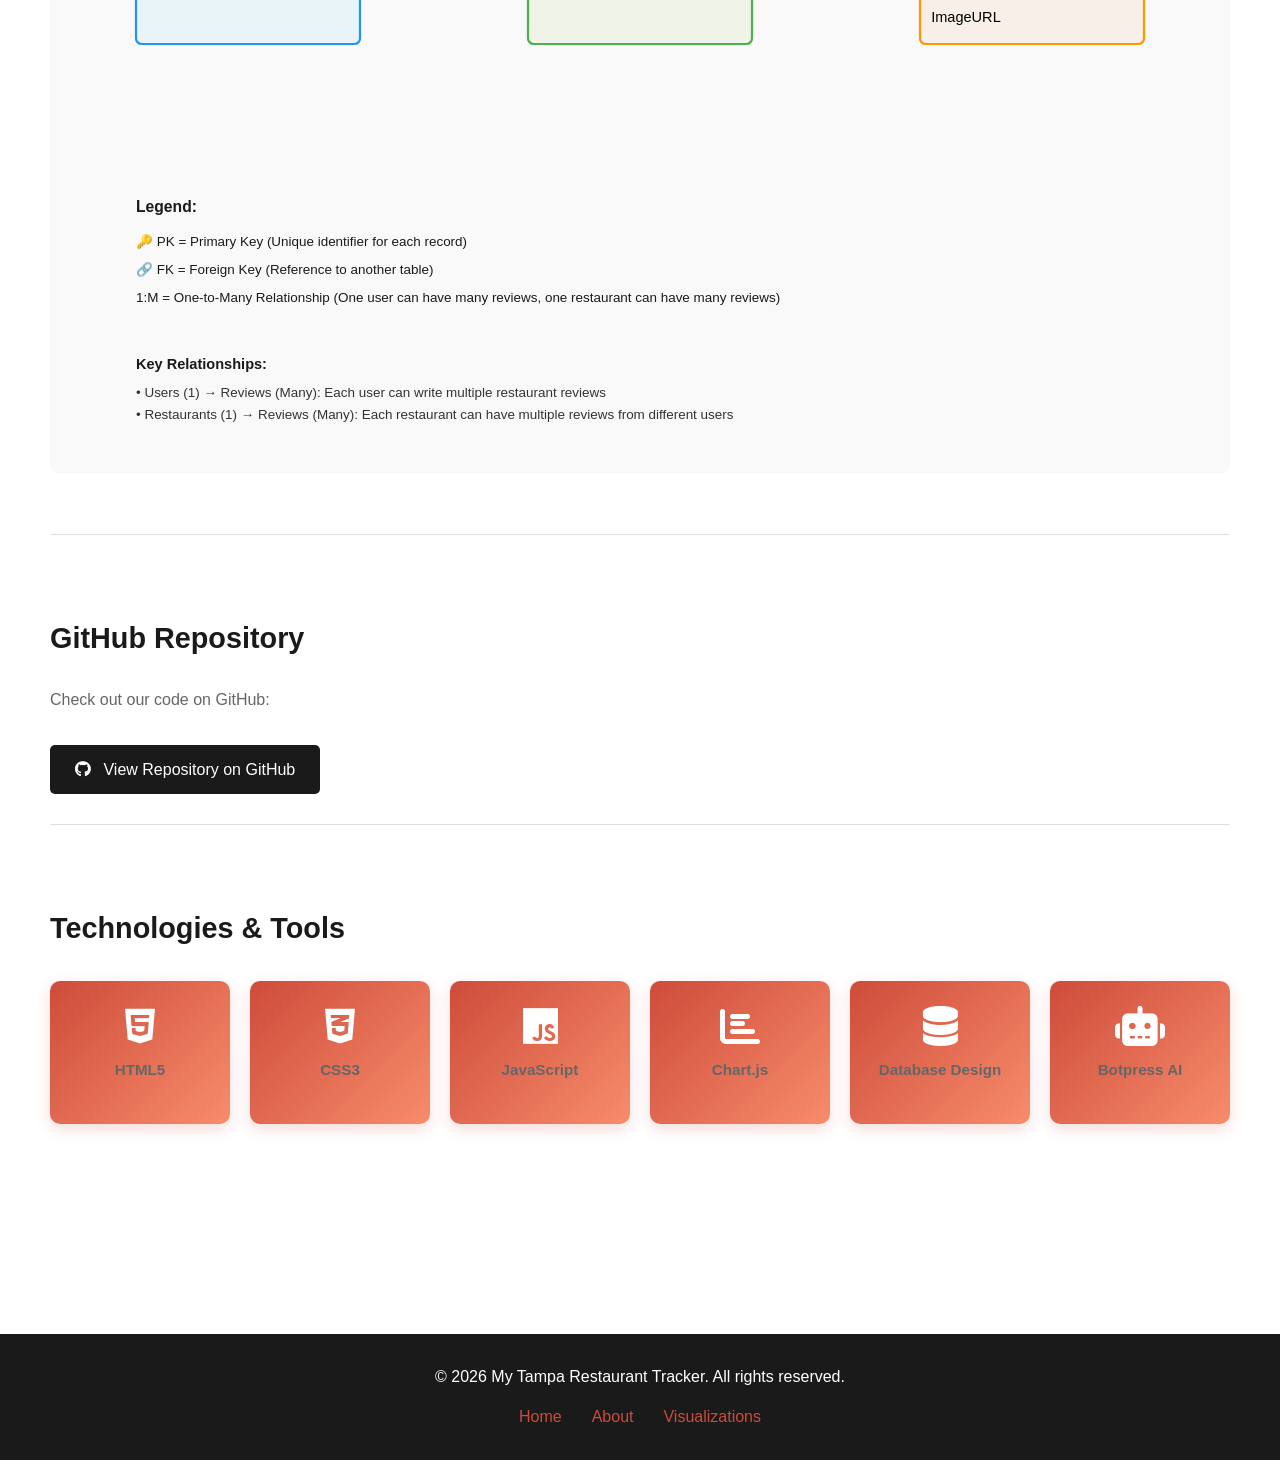
==== commit 04865aab: "Fixed some typos and visual errors" ====
--- a/My-Tampa-Restaurant-Tracker/about.html
+++ b/My-Tampa-Restaurant-Tracker/about.html
@@ -64,8 +64,8 @@
                     <div class="member_avatar">
                         <i class="fas fa-user-circle"></i>
                     </div>
-                    <h3>Girlfriend</h3>
-                    <p class="role">Product Manager & Business Analyst</p>
+                    <h3>Lauren</h3>
+                    <p class="role">Restaurateur & Food Critic</p>
                     <p class="contributions">
                         Responsible for:
                         <ul>
@@ -122,7 +122,7 @@
 
                     <!-- Reviews Table -->
                     <g id="reviews-table">
-                        <rect x="750" y="50" width="200" height="220" fill="#f8f0e8" stroke="#FF9800" stroke-width="2" rx="5"/>
+                        <rect x="750" y="50" width="200" height="200" fill="#f8f0e8" stroke="#FF9800" stroke-width="2" rx="5"/>
                         <text x="760" y="75" font-size="16" font-weight="bold" fill="#1a1a1a">Reviews</text>
                         <line x1="750" y1="85" x2="950" y2="85" stroke="#FF9800" stroke-width="1"/>
                         
@@ -137,8 +137,8 @@
 
                     <!-- Relationship Lines -->
                     <!-- Users to Reviews (One-to-Many) -->
-                    <line x1="250" y1="150" x2="750" y2="150" stroke="#2196F3" stroke-width="2" stroke-dasharray="5,5"/>
-                    <text x="480" y="140" font-size="12" fill="#2196F3" font-weight="bold">1:M</text>
+                    <line x1="250" y1="150" x2="400" y2="150" stroke="#2196F3" stroke-width="2" stroke-dasharray="5,5"/>
+                    <text x="310" y="140" font-size="12" fill="#2196F3" font-weight="bold">1:M</text>
                     
                     <!-- Restaurants to Reviews (One-to-Many) -->
                     <line x1="600" y1="150" x2="750" y2="150" stroke="#4CAF50" stroke-width="2" stroke-dasharray="5,5"/>
